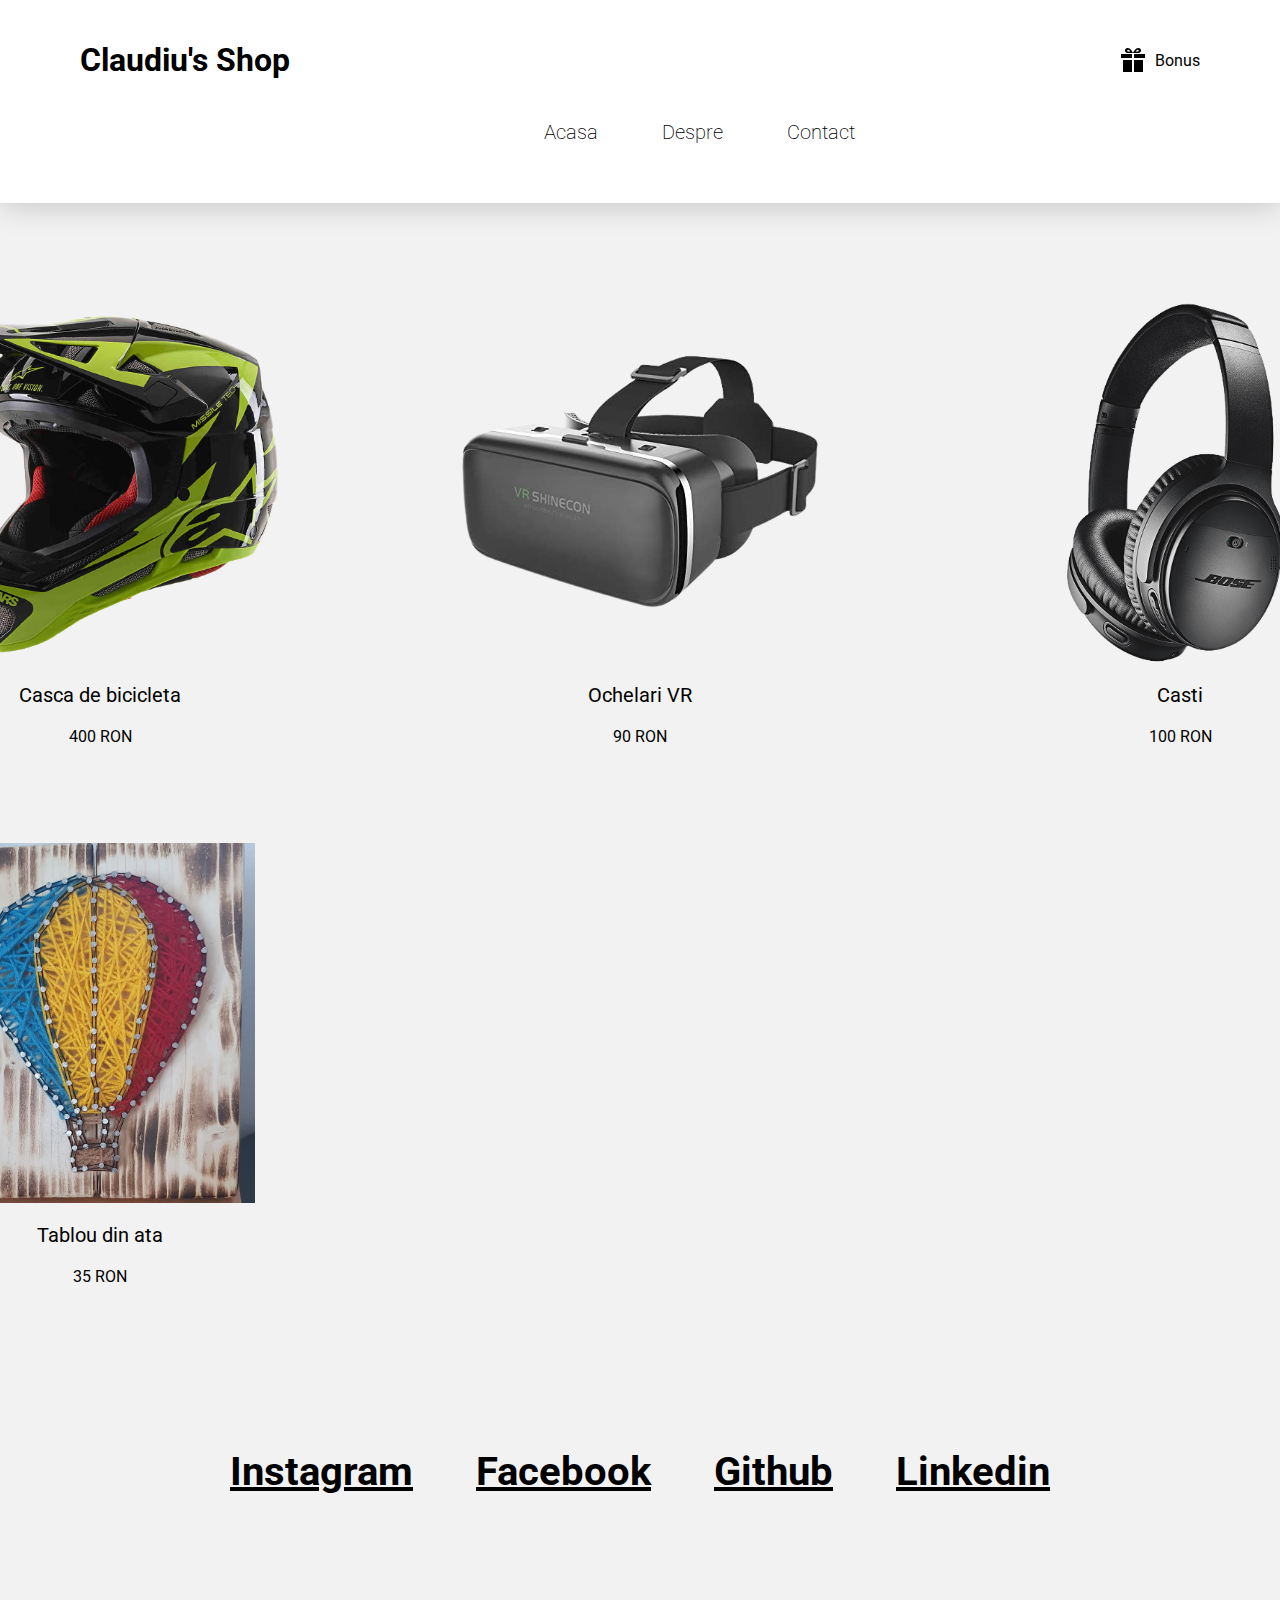
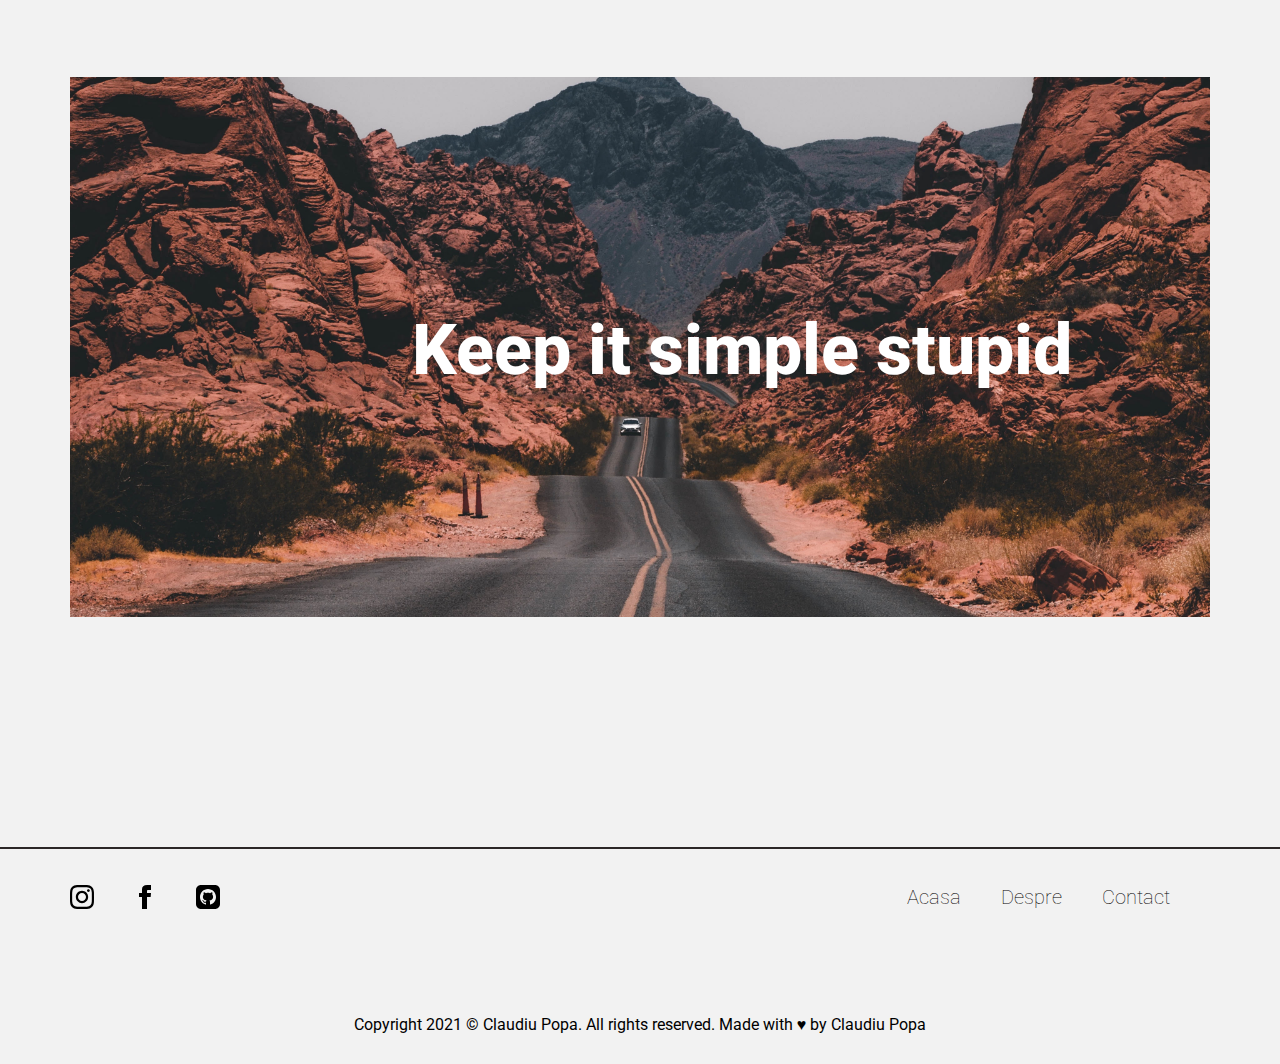
==== index.html @ e12be673 "Add claudiu-shop" ====
<html lang="en">

<head>
    <meta charset="UTF-8">
    <meta http-equiv="X-UA-Compatible" content="IE=edge">
    <meta name="viewport" content="width=device-width, initial-scale=1.0">
    <title>Claudiu's Shop</title>
    <link rel="stylesheet" href="public/css/style.css">
    <link rel="preconnect" href="https://fonts.gstatic.com">
    <link href="https://fonts.googleapis.com/css2?family=Roboto&display=swap" rel="stylesheet">
</head>

<body>
    <header>
        <div class="header-info">
            <h1>Claudiu's Shop</h1>
            <a href="" class="bonus-container">
                <img src="public/img/svg/gift.svg" alt="Search" class="bonus-image"/>
                <span class="bonus-text">Bonus</span>
            </a>
        </div>
        <div class="header-navigation">
            <nav class="nav">
                <ul class="navbar">
                    <li class="nav-item">
                        <a href="index.html" class="nav-link">Acasa</a>
                    </li>
                    <li class="nav-item">
                        <a href="about.html" class="nav-link">Despre</a>
                    </li>
                    <li class="nav-item">
                        <a href="contact.html" class="nav-link">Contact</a>
                    </li>
                </ul>
            </nav>
        </div>
    </header>
    <main>
        <section class="shopping-section">
            <div class="shop-container">
                <div class="product-box">
                    <div class="product-image-box">
                       <a href="">
                           <div class="product-focus">
                               <a href="" class="button-view">
                                   <img src="public/img/svg/iconmonstr-eye-6.svg" alt="Eye"/>
                               </a>
                           </div>
                           <img src="public/img/products/casca.png" alt="Product Image" class="product-image">
                        </a>
                    </div>
                    <a href="" class="product-info">
                        <p class="product-name">Casca de bicicleta</p>
                        <p class="product-price">400 <span class="price-currency">RON</span></p>
                    </a>
                </div>
                <div class="product-box">
                    <div class="product-image-box">
                        <a href="">
                            <div class="product-focus">
                                <a href="" class="button-view">
                                    <img src="public/img/svg/iconmonstr-eye-6.svg" alt="Eye"/>
                                </a>
                            </div>
                            <img src="public/img/products/vr.png" alt="Product Image" class="product-image">
                        </a>
                    </div>
                    <a href="" class="product-info">
                        <p class="product-name">Ochelari VR</p>
                        <p class="product-price">90 <span class="price-currency">RON</span></p>
                    </a>
                </div>
                <div class="product-box">
                    <div class="product-image-box">
                        <a href="">
                            <div class="product-focus">
                                <a href="" class="button-view">
                                    <img src="public/img/svg/iconmonstr-eye-6.svg" alt="Eye"/>
                                </a>
                            </div>
                            <img src="public/img/products/casti.png" alt="Product Image" class="product-image">
                        </a>
                    </div>
                    <a href="" class="product-info">
                        <p class="product-name">Casti</p>
                        <p class="product-price">100 <span class="price-currency">RON</span></p>
                    </a>
                </div>
                <div class="product-box">
                    <div class="product-image-box">
                        <a href="">
                            <div class="product-focus">
                                <a href="" class="button-view">
                                    <img src="public/img/svg/iconmonstr-eye-6.svg" alt="Eye"/>
                                </a>
                            </div>
                            <img src="public/img/products/balon.jpg" alt="Product Image" class="product-image">
                        </a>
                    </div>
                    <a href="" class="product-info">
                        <p class="product-name">Tablou din ata</p>
                        <p class="product-price">35 <span class="price-currency">RON</span></p>
                    </a>
                </div>
                <!-- <div class="product-box">
                    <div class="product-image-box">
                        <a href="">
                            <div class="product-focus">
                                <a href="" class="button-view">
                                    <img src="public/img/svg/iconmonstr-eye-6.svg" alt="Eye"/>
                                </a>
                            </div>
                            <img src="public/img/products/casca.jpg" alt="Product Image" class="product-image">
                        </a>
                    </div>
                    <a class="product-info">
                        <p class="product-name">Casca de bicicleta</p>
                        <p class="product-price">400 <span class="price-currency">RON</span></p>
                    </a>
                </div>
                <div class="product-box">
                    <div class="product-image-box">
                        <a href="">
                            <div class="product-focus">
                                <a href="" class="button-view">
                                    <img src="public/img/svg/iconmonstr-eye-6.svg" alt="Eye"/>
                                </a>
                            </div>
                            <img src="public/img/products/casca.jpg" alt="Product Image" class="product-image">
                        </a>
                    </div>
                    <a class="product-info">
                        <p class="product-name">Casca de bicicleta</p>
                        <p class="product-price">400 <span class="price-currency">RON</span></p>
                    </a>
                </div> -->
            </div>
        </section>
        <section class="social-media-section">
            <div class="social-media-container">
                <a href="https://www.instagram.com/popa.klaus/" class="social-link">Instagram</a>
                <a href="https://www.facebook.com/popa.claus.33/" class="social-link">Facebook</a>
                <a href="https://github.com/Klaus330" class="social-link">Github</a>
                <a href="https://ro.linkedin.com/" class="social-link">Linkedin</a>
            </div>
        </section>
        <section class="image-section">
            <div class="image-container">
                <img src="public/img/image.jpg" alt="">
                <p class="image-text">Keep it simple stupid</p>
            </div>
        </section>
    </main>
    <footer>
        <div class="footer-info">
            <div class="social-icons">
                <a href="https://www.instagram.com/popa.klaus/">
                    <img src="public/img/svg/instagram.svg" alt="Insta" class="social-icon">
                </a>
                <a href="https://www.facebook.com/popa.claus.33/">
                    <img src="public/img/svg/facebook.svg" alt="Facebook" class="social-icon">
                </a>
                <a href="https://github.com/Klaus330">
                    <img src="public/img/svg/github.svg" alt="Github" class="social-icon">
                </a>
            </div>
            <ul class="quick-links">
                <li><a href="" class="quick-link">Acasa</a></li>
                <li><a href="" class="quick-link">Despre</a></li>
                <li><a href="" class="quick-link">Contact</a></li>
            </ul>
        </div>
        <div class="footer-copyright">
            Copyright 2021 © Claudiu Popa. All rights reserved. Made with ♥ by Claudiu Popa
        </div>
    </footer>
</body>

</html>
---- public/css/style.css ----
*{
    box-sizing: border-box;
    font-family: 'Roboto', Geneva, Tahoma, sans-serif;
}

a{
    text-decoration: none;
    color:black;
}

body{
    margin:0;
    background-color: #f2f2f2;
}

header{
    display: flex;
    flex-direction: column;
    padding: 20px 80px 40px 80px;
    margin-bottom: 50px;
    background-color: white;
    box-shadow: 0 4px 30px -2px rgba(0, 0, 0, 0.2);
}

.header-info{
    display: flex;
    align-items: center;
    justify-content: space-between;
}

.header-navigation{
    display: flex;
    align-items: center;
    justify-content: center;
}

.nav{
    width: 30%;
}

.navbar{
    width: 100%;
    list-style: none;
    display: flex;
    justify-content: space-between;
    align-items: center;
}


.navbar > .nav-item{
    margin: 0.2rem 2rem;
}

.nav-item > .nav-link{
    text-decoration: none;
    color:black;
    font-weight: 200;
    font-size: 20px;
}

.nav-item > .nav-link:hover{
    text-decoration: underline black;
}

.bonus-container{
    display: flex;
    justify-content: center;
    align-items: center;
}

.bonus-image{
    padding-right: 10px;
}

.shopping-section{
    position: relative;
    width: 100%;
    display: flex;
    flex-direction: column;
    align-items: center;
    padding: 50px;
    
}

.shop-container{
    display: grid;
    grid-template-columns: 40vh 40vh  40vh;
    grid-template-rows: 40vh;
    gap: 20vh;
}

.product-box{
    position: relative;
}

.product-image-box{
    position: relative;
    width:40vh;
    height: 40vh;
}

.product-image{
    width:40vh;
    height: 40vh;
    object-fit: contain;
}

.product-info{
    display: flex;
    flex-direction: column;
    justify-content: center;
    align-items: center;
    color:black;
    text-decoration: none;;
}

.button-view{
    background-color: white;
    border-radius: 5px;
    width: 3.5rem;
    height: 3.5rem;
    display: flex;
    justify-content: center;
    align-items: center;
}


.button-view:hover{
    background-color: #ed7b0e;
    color: white;
}


.product-focus{
    top:0;
    left:0;
    width: 100%;
    height: 100%;
    position: absolute;
    background-color: rgba(0, 0, 0, 0.2);
    opacity: 0;
    transition: .5s ease;
    display: flex;
    align-items: center;
    justify-content: center;
    border-radius: 4px;
}

.product-image-box:hover .product-focus{
    opacity: 100%;
}

.product-name{
    margin:10xp 0;
    font-size: 20px;
}

.product-price{
    margin:0;
}


.social-media-section{
    margin: 7rem 0;
    padding:0 230px;
}

.social-media-container{
    display: flex;
    align-items: center;
    justify-content: space-between;
}

.social-link{
    text-decoration: underline;
    color:black;
    font-size: 40px;
    font-weight: 700;
}

.social-link:hover{
    text-decoration: none;
}

footer{
    border-top: 2px solid #2C2727;
    margin-top: 10rem;
}

.footer-info{
    display: flex;
    justify-content: end;
    align-items: center;
    padding: 0  70px;
    margin-top: 20px;
    margin-bottom: 90px;
}

.social-icons{
    width: 150px;
    display: flex;
    align-items: center;
    justify-content: space-between;
}

.quick-links{
    flex:3;
    display: flex;
    justify-content: flex-end;
    align-items: center;
    list-style: none;
}


.quick-link{
    margin-right: 40px;
    text-decoration: none;
    color:black;
    font-weight: lighter;
    font-size: 20px;
}

.quick-link:hover{
    text-decoration: underline;
}


.footer-copyright{
    width: 100%;
    text-align: center;
    margin-bottom: 30px;
}

.image-section{
    width: 100%;
    padding: 70px;
}

.image-container{
    position: relative;
    display:flex;
    justify-content: center;
    align-items: center;
}

.image-container > img{    
    width: 100%;
    height: 60vh;
    object-fit: cover;
}

.image-text{
    top:30%;
    left:30%;
    position: absolute;
    color: white;
    font-size: 70px;
    font-weight: 800;
}
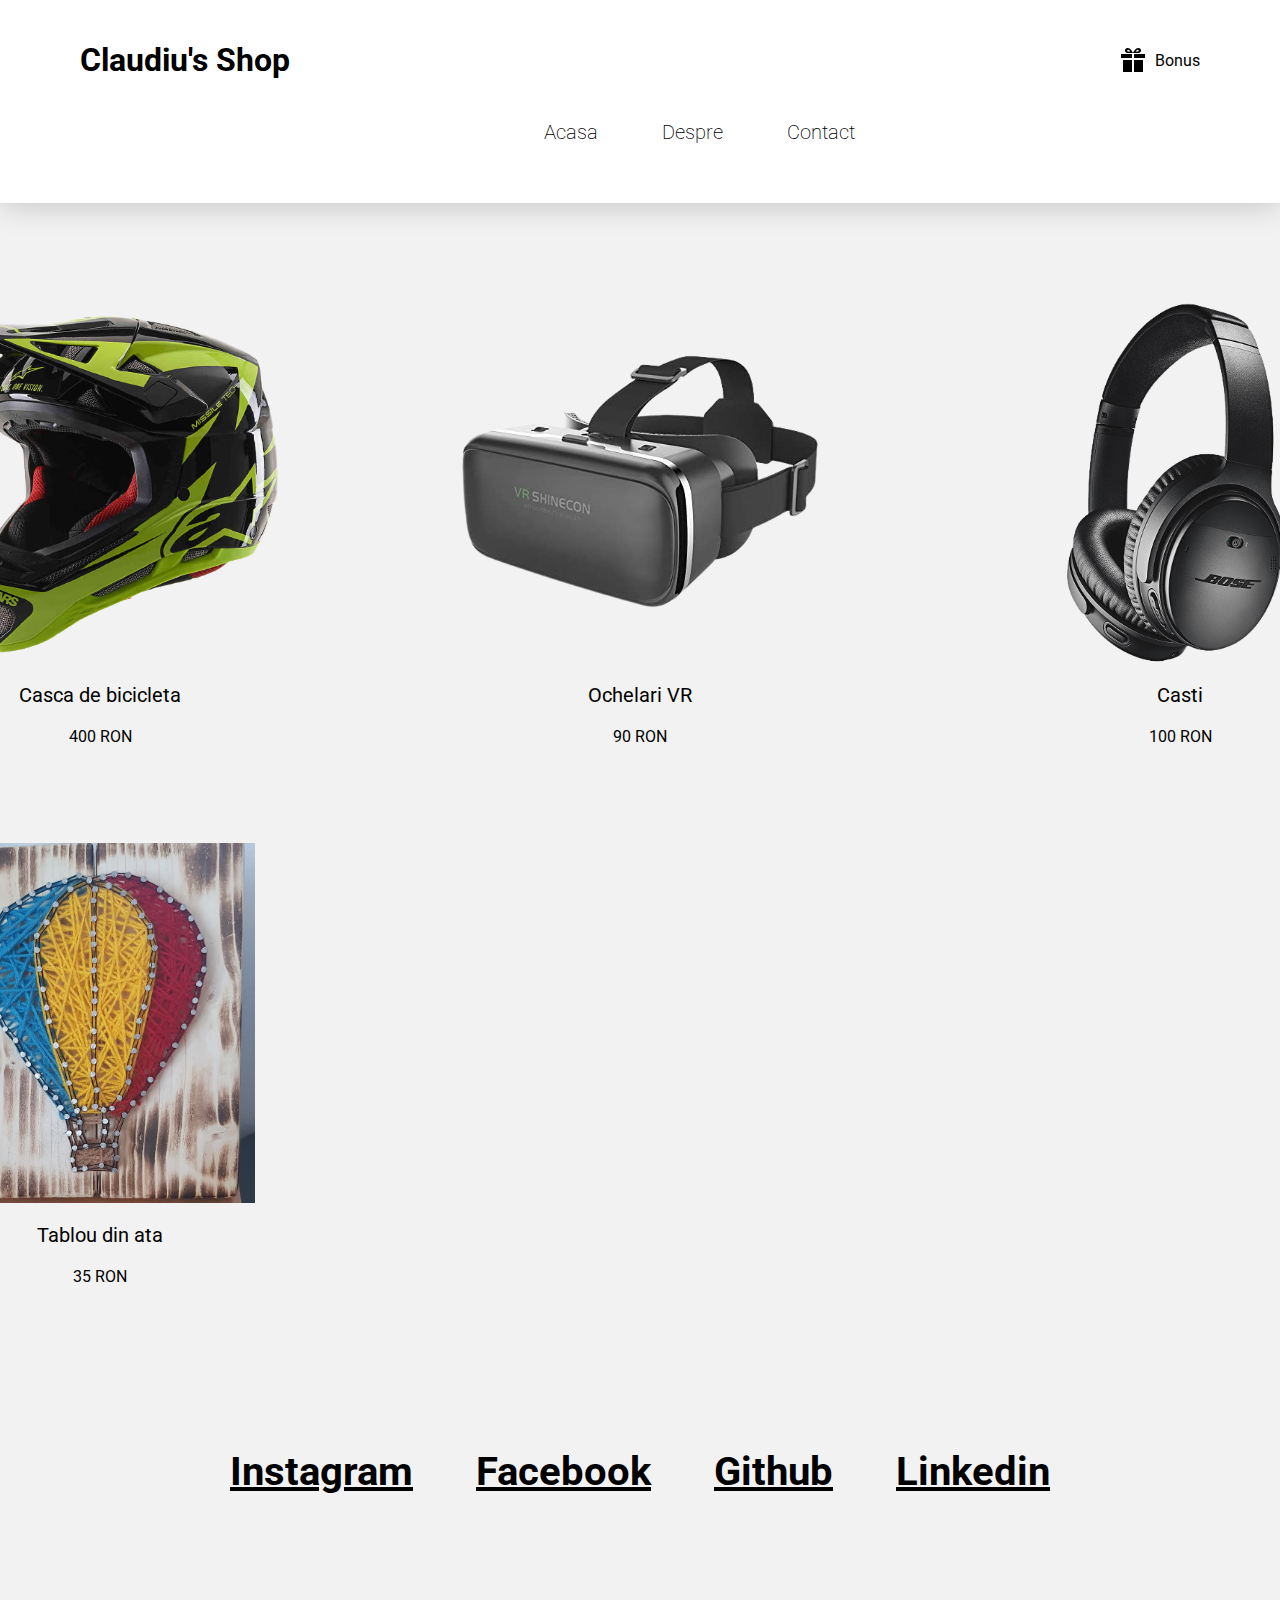
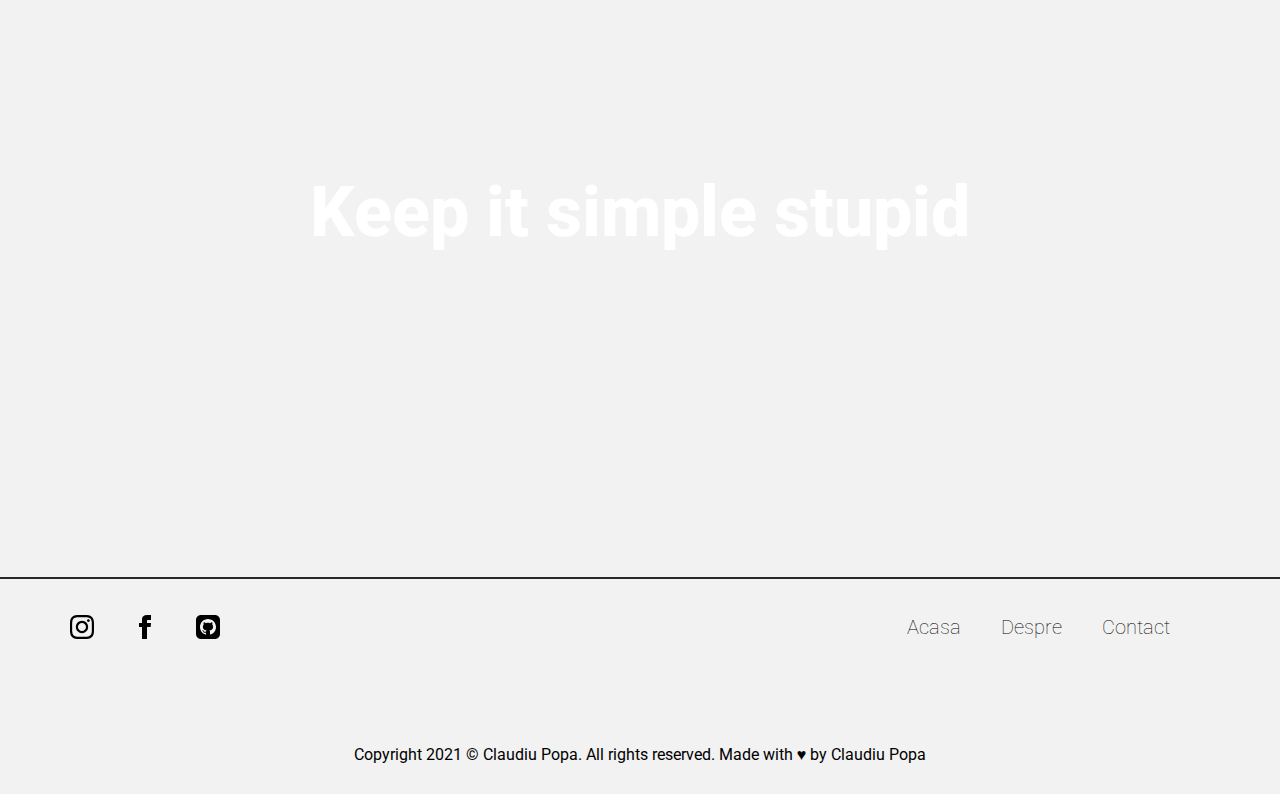
==== commit 86d5f081: "Add products pages" ====
--- a/index.html
+++ b/index.html
@@ -14,7 +14,7 @@
     <header>
         <div class="header-info">
             <h1>Claudiu's Shop</h1>
-            <a href="" class="bonus-container">
+            <a href="bonus/index.html" class="bonus-container">
                 <img src="public/img/svg/gift.svg" alt="Search" class="bonus-image"/>
                 <span class="bonus-text">Bonus</span>
             </a>
@@ -42,14 +42,14 @@
                     <div class="product-image-box">
                        <a href="">
                            <div class="product-focus">
-                               <a href="" class="button-view">
+                               <a href="products/casca.html" class="button-view">
                                    <img src="public/img/svg/iconmonstr-eye-6.svg" alt="Eye"/>
                                </a>
                            </div>
                            <img src="public/img/products/casca.png" alt="Product Image" class="product-image">
                         </a>
                     </div>
-                    <a href="" class="product-info">
+                    <a href="products/casca.html" class="product-info">
                         <p class="product-name">Casca de bicicleta</p>
                         <p class="product-price">400 <span class="price-currency">RON</span></p>
                     </a>
@@ -58,30 +58,30 @@
                     <div class="product-image-box">
                         <a href="">
                             <div class="product-focus">
-                                <a href="" class="button-view">
+                                <a href="./products/vr.html" class="button-view">
                                     <img src="public/img/svg/iconmonstr-eye-6.svg" alt="Eye"/>
                                 </a>
                             </div>
                             <img src="public/img/products/vr.png" alt="Product Image" class="product-image">
                         </a>
                     </div>
-                    <a href="" class="product-info">
+                    <a href="products/vr.html" class="product-info">
                         <p class="product-name">Ochelari VR</p>
                         <p class="product-price">90 <span class="price-currency">RON</span></p>
                     </a>
                 </div>
                 <div class="product-box">
                     <div class="product-image-box">
-                        <a href="">
+                        <a href="products/casti.html">
                             <div class="product-focus">
-                                <a href="" class="button-view">
+                                <a href="products/casti.html" class="button-view">
                                     <img src="public/img/svg/iconmonstr-eye-6.svg" alt="Eye"/>
                                 </a>
                             </div>
                             <img src="public/img/products/casti.png" alt="Product Image" class="product-image">
                         </a>
                     </div>
-                    <a href="" class="product-info">
+                    <a href="products/casti.html" class="product-info">
                         <p class="product-name">Casti</p>
                         <p class="product-price">100 <span class="price-currency">RON</span></p>
                     </a>
@@ -90,14 +90,14 @@
                     <div class="product-image-box">
                         <a href="">
                             <div class="product-focus">
-                                <a href="" class="button-view">
+                                <a href="./products/tablou.html" class="button-view">
                                     <img src="public/img/svg/iconmonstr-eye-6.svg" alt="Eye"/>
                                 </a>
                             </div>
                             <img src="public/img/products/balon.jpg" alt="Product Image" class="product-image">
                         </a>
                     </div>
-                    <a href="" class="product-info">
+                    <a href="products/tablou.html" class="product-info">
                         <p class="product-name">Tablou din ata</p>
                         <p class="product-price">35 <span class="price-currency">RON</span></p>
                     </a>
@@ -146,7 +146,6 @@
         </section>
         <section class="image-section">
             <div class="image-container">
-                <img src="public/img/image.jpg" alt="">
                 <p class="image-text">Keep it simple stupid</p>
             </div>
         </section>
--- a/public/css/style.css
+++ b/public/css/style.css
@@ -1,4 +1,4 @@
-
+/*  General */
 *{
     box-sizing: border-box;
     font-family: 'Roboto', Geneva, Tahoma, sans-serif;
@@ -72,7 +72,7 @@
 .bonus-image{
     padding-right: 10px;
 }
-
+/* Home Page */
 .shopping-section{
     position: relative;
     width: 100%;
@@ -242,19 +242,109 @@
     display:flex;
     justify-content: center;
     align-items: center;
-}
-
-.image-container > img{    
-    width: 100%;
-    height: 60vh;
-    object-fit: cover;
+    background: url('../img/image.jpg') no-repeat center center;
+    background-attachment: fixed;
+    background-size: cover;
+    height: 30vh;
 }
 
 .image-text{
-    top:30%;
-    left:30%;
-    position: absolute;
     color: white;
     font-size: 70px;
     font-weight: 800;
+}
+
+/* Product page */
+
+.product-section{
+    display:flex;
+    align-items: center;
+    padding: 50px;
+}
+
+.product-image-section{
+   width: 500px;
+   height: 500px;
+   padding: 40px;
+   margin-right: 40px;
+}
+
+.product-info-body{
+    height: 100%;
+    padding: 30px;
+    margin-left: 30px;
+    display: flex;
+    flex-direction: column;
+    align-items: start;
+    justify-content: start;
+}
+
+.product-info-body > .product-name {
+    margin-bottom:10px;
+    font-size: 40px;
+    font-weight: bolder;
+    text-transform: uppercase;
+}
+
+.product-info-body .product-description{
+    width:90%;
+    margin: 10px 0 30px 0;
+    font-size: 14px;   
+}
+
+.product-price-section {
+    display: flex;
+    flex-direction: row;
+    align-items: baseline;
+    justify-content: start;
+}
+
+.product-price-strike{
+    text-decoration: line-through;
+    margin-right: 30px;
+    color:#c4c4c4;
+    font-size: 20px;
+    font-weight: 300    ;
+}
+
+.product-price-section .product-price{
+    color:#9a253d;
+    font-size: 25px;
+    font-weight: bold;
+}
+
+.specifications-section{
+    margin-top:20px;
+    padding: 60px;
+    padding-bottom: 0;
+}
+
+.spec-table{
+    margin: 0 0 10px;
+    font-size: 18px;
+    display: table;
+    width: 70%;
+    background-color: transparent;
+    border-collapse: collapse;
+    border-spacing: 0;
+    border-color: grey;
+    box-sizing: border-box;
+    text-indent: initial;
+    border-spacing:0;  
+    border: 1px solid rgba(0, 0, 0, 0.1);  
+}
+
+
+.spec-table td{
+    border-bottom: 1px solid rgba(0, 0, 0, 0.1);
+    padding:15px;
+}
+
+.spec-table td:nth-child(2){
+    border-left: 1px solid rgba(0, 0, 0, 0.1);
+}
+
+.container{
+    width: 1240px;
+    margin:0 auto;
 }